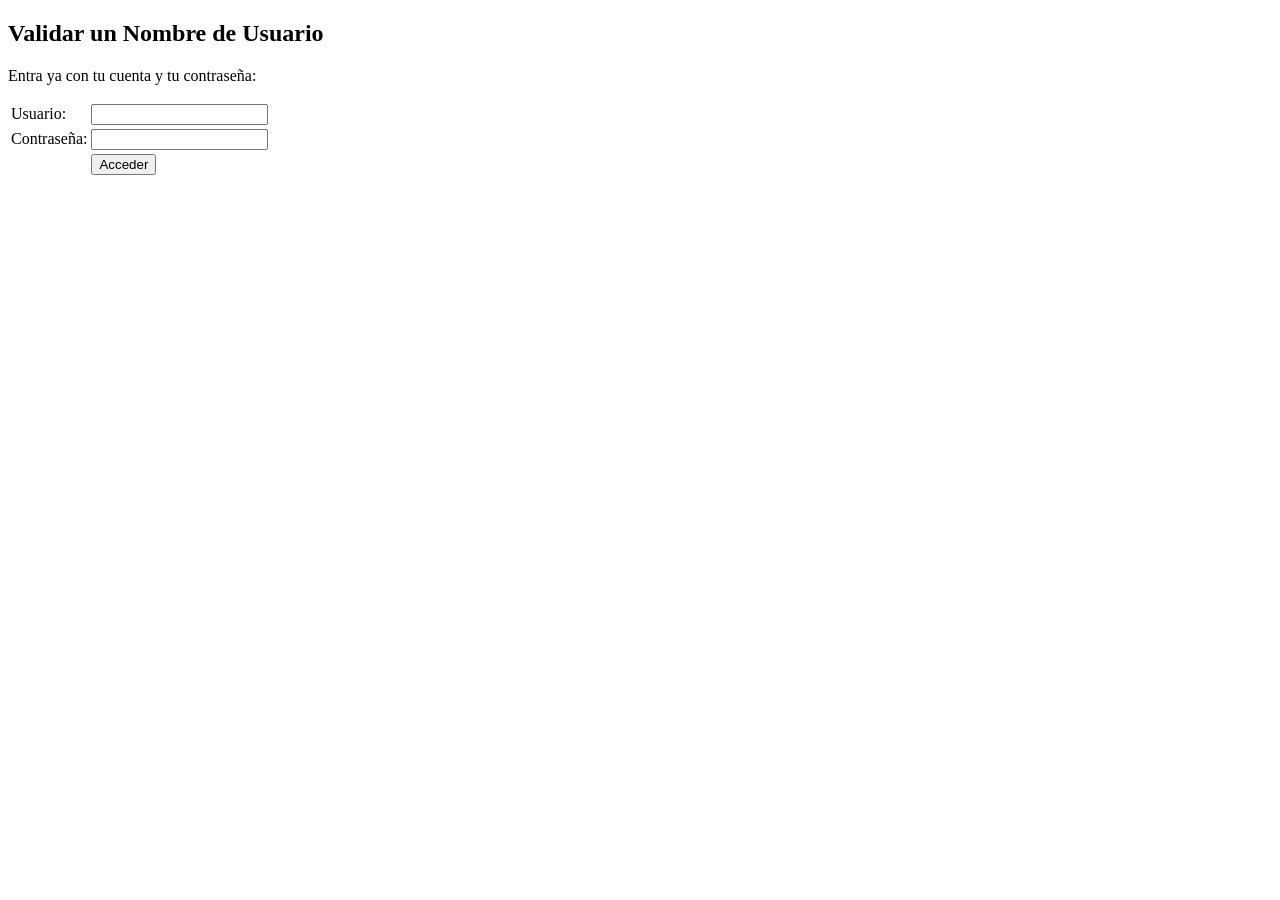
==== proyecto_2026/password/index.html @ 1338fcfe "login 24-05-2026" ====
<?php ?>
<!DOCTYPE html >
<html>
	<head>
		<meta http-equiv="Content-Type" content="text/html; charset=utf-8" />
		<link rel="stylesheet" type="text/css" href="mystyle.css" />
		<script type="text/javascript" ></script>
		<title>Alber Delfin Peña Ortigoza</title>
<script type="text/javascript">
	
</script>
	</head>
<body >
	<section id='top'>
		<header id="header">
			<h1>Validar un Nombre de Usuario</h1>
		</header>
	</section>
	<section id="menus">
		<nav id="top_menu">
			<ul>
			</ul>
		</nav>
	</section>
<div id="wrapper">
	<section id="cuerpo">
		<form action="login.php" method="POST" name="formulario">
			<p> Entra ya con tu cuenta y tu contraseña: </p>
			<table>
				<tr>
					<td>Usuario:</td>
					<td> <input type="text" class="input_field" name="usuario" /></td>
					
				</tr>
				<tr>
					<td>Contraseña:</td>
					<td> <input type="password" class="input_field" name="contrasena" /></td>
				</tr>
				<tr>
					<td></td>
					<td><input type="submit" value="Acceder"/></td>
				</tr>
			</table>
		</form>
		

	</section>
	

</div>	
</body>
</html>
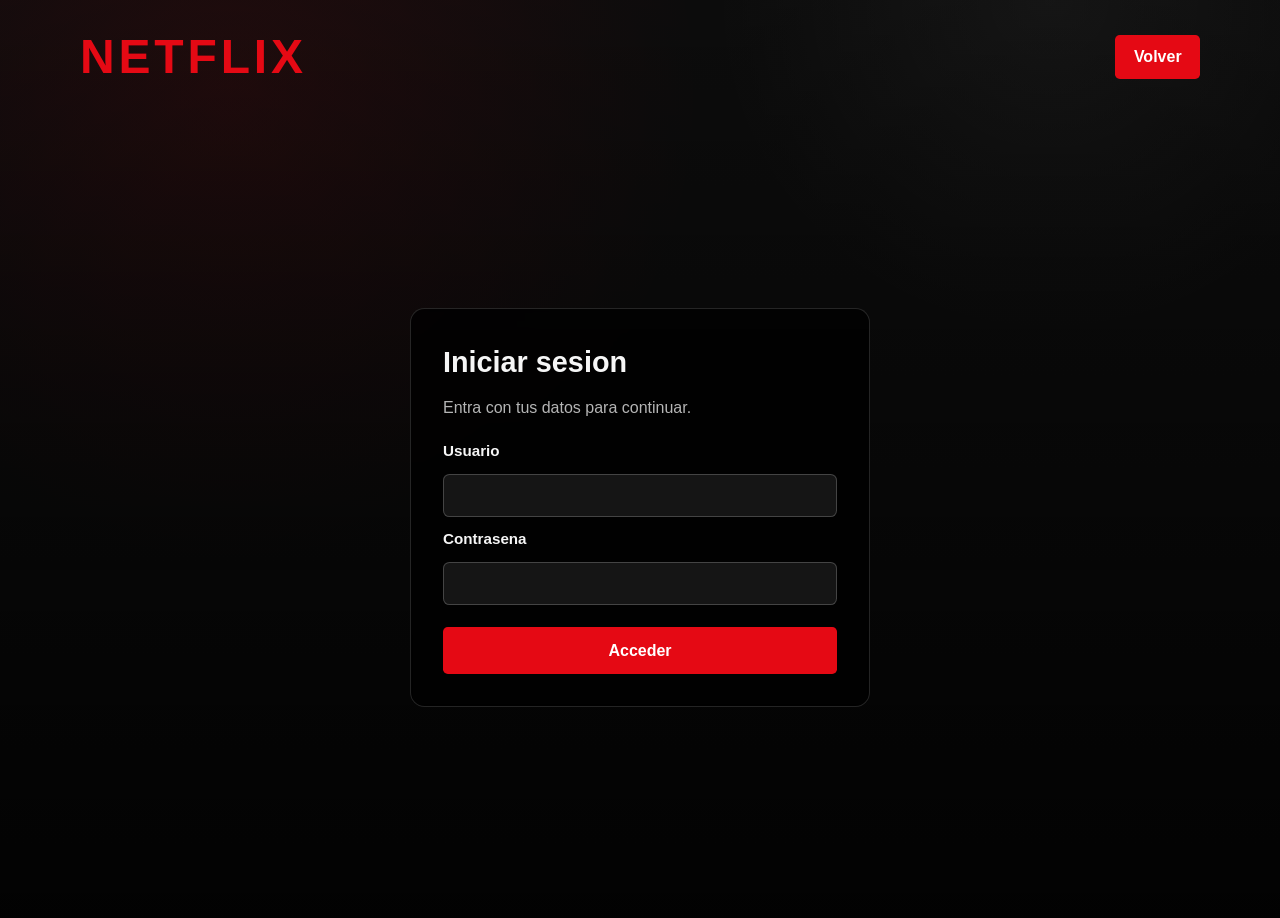
==== commit 1f242e06: "login 27-05-2026" ====
--- a/proyecto_2026/password/index.html
+++ b/proyecto_2026/password/index.html
@@ -1,52 +1,33 @@
-<?php ?>
-<!DOCTYPE html >
-<html>
-	<head>
-		<meta http-equiv="Content-Type" content="text/html; charset=utf-8" />
-		<link rel="stylesheet" type="text/css" href="mystyle.css" />
-		<script type="text/javascript" ></script>
-		<title>Alber Delfin Peña Ortigoza</title>
-<script type="text/javascript">
-	
-</script>
-	</head>
-<body >
-	<section id='top'>
-		<header id="header">
-			<h1>Validar un Nombre de Usuario</h1>
-		</header>
-	</section>
-	<section id="menus">
-		<nav id="top_menu">
-			<ul>
-			</ul>
-		</nav>
-	</section>
-<div id="wrapper">
-	<section id="cuerpo">
-		<form action="login.php" method="POST" name="formulario">
-			<p> Entra ya con tu cuenta y tu contraseña: </p>
-			<table>
-				<tr>
-					<td>Usuario:</td>
-					<td> <input type="text" class="input_field" name="usuario" /></td>
-					
-				</tr>
-				<tr>
-					<td>Contraseña:</td>
-					<td> <input type="password" class="input_field" name="contrasena" /></td>
-				</tr>
-				<tr>
-					<td></td>
-					<td><input type="submit" value="Acceder"/></td>
-				</tr>
-			</table>
-		</form>
-		
+<!DOCTYPE html>
+<html lang="es">
+<head>
+  <meta charset="UTF-8" />
+  <meta name="viewport" content="width=device-width, initial-scale=1.0" />
+  <title>Iniciar Sesion | Netflix Delfin</title>
+  <link rel="stylesheet" href="netflix-delfin.css" />
+</head>
+<body>
+  <header class="main-header login-header">
+    <div class="overlay"></div>
+    <nav class="navbar container">
+      <h1 class="logo">NETFLIX</h1>
+      <a class="btn-login" href="Netflix-Delfin.html">Volver</a>
+    </nav>
 
-	</section>
-	
+    <div class="container login-wrap">
+      <form class="login-panel" action="login.php" method="POST" name="formulario">
+        <h2>Iniciar sesion</h2>
+        <p>Entra con tus datos para continuar.</p>
 
-</div>	
+        <label for="usuario">Usuario</label>
+        <input id="usuario" type="text" name="usuario" required />
+
+        <label for="contrasena">Contrasena</label>
+        <input id="contrasena" type="password" name="contrasena" required />
+
+        <button class="btn-cta" type="submit">Acceder</button>
+      </form>
+    </div>
+  </header>
 </body>
 </html>
--- a/proyecto_2026/password/netflix-delfin.css
+++ b/proyecto_2026/password/netflix-delfin.css
@@ -0,0 +1,357 @@
+@import url('https://fonts.googleapis.com/css2?family=Bebas+Neue&family=Montserrat:wght@400;500;700&display=swap');
+
+:root {
+  --bg: #0f0f0f;
+  --bg-soft: #181818;
+  --text: #f6f6f6;
+  --muted: #b5b5b5;
+  --red: #e50914;
+  --red-dark: #b20710;
+  --panel: rgba(15, 15, 15, 0.78);
+  --border: rgba(255, 255, 255, 0.14);
+}
+
+* {
+  box-sizing: border-box;
+}
+
+body {
+  margin: 0;
+  font-family: 'Montserrat', sans-serif;
+  color: var(--text);
+  background:
+    radial-gradient(circle at 18% 10%, rgba(229, 9, 20, 0.2), transparent 35%),
+    radial-gradient(circle at 82% 0%, rgba(255, 255, 255, 0.08), transparent 24%),
+    var(--bg);
+  line-height: 1.5;
+}
+
+img {
+  max-width: 100%;
+  display: block;
+}
+
+.container {
+  width: min(1120px, 92vw);
+  margin-inline: auto;
+}
+
+.main-header {
+  position: relative;
+  min-height: 78vh;
+  background:
+    linear-gradient(to top, rgba(15, 15, 15, 0.96) 15%, rgba(15, 15, 15, 0.4) 45%),
+    url('https://images.unsplash.com/photo-1489599849927-2ee91cede3ba?auto=format&fit=crop&w=1700&q=80') center/cover no-repeat;
+}
+
+.overlay {
+  position: absolute;
+  inset: 0;
+  background: linear-gradient(to top, rgba(0, 0, 0, 0.85), rgba(0, 0, 0, 0.2));
+}
+
+.navbar,
+.hero {
+  position: relative;
+  z-index: 1;
+}
+
+.navbar {
+  padding: 1.3rem 0;
+  display: flex;
+  justify-content: space-between;
+  align-items: center;
+}
+
+.logo {
+  margin: 0;
+  font-family: 'Bebas Neue', sans-serif;
+  letter-spacing: 0.08em;
+  font-size: clamp(2rem, 4vw, 3rem);
+  color: var(--red);
+}
+
+.btn-login,
+.btn-cta {
+  border: 0;
+  background: var(--red);
+  color: white;
+  font-weight: 700;
+  border-radius: 0.3rem;
+  cursor: pointer;
+  transition: transform 0.25s ease, background 0.25s ease;
+}
+
+.btn-login {
+  text-decoration: none;
+  padding: 0.62rem 1.15rem;
+}
+
+.btn-login:hover,
+.btn-cta:hover {
+  background: var(--red-dark);
+  transform: translateY(-2px);
+}
+
+.hero {
+  text-align: center;
+  padding: 5rem 0 6rem;
+}
+
+.hero h2 {
+  margin: 0;
+  font-size: clamp(2rem, 5vw, 4.2rem);
+  max-width: 18ch;
+  margin-inline: auto;
+}
+
+.hero p {
+  font-size: clamp(1rem, 2.1vw, 1.35rem);
+  margin: 0.8rem 0;
+}
+
+.hero-small {
+  color: var(--muted);
+}
+
+.btn-cta {
+  padding: 0.9rem 1.6rem;
+  font-size: 1rem;
+  margin-top: 0.7rem;
+}
+
+.top10 {
+  padding: 3rem 0 2rem;
+}
+
+.section-title {
+  display: flex;
+  justify-content: space-between;
+  gap: 1rem;
+  align-items: baseline;
+  margin-bottom: 1.25rem;
+}
+
+.section-title h3 {
+  margin: 0;
+  font-size: clamp(1.4rem, 3vw, 2rem);
+}
+
+.section-title span {
+  color: var(--muted);
+}
+
+.carousel {
+  overflow: hidden;
+  border-radius: 0.95rem;
+  mask-image: linear-gradient(to right, transparent 0, black 3rem, black calc(100% - 3rem), transparent 100%);
+}
+
+.carousel-track {
+  display: flex;
+  gap: 1rem;
+  width: max-content;
+  animation: slideTop10 45s linear infinite;
+}
+
+.carousel:hover .carousel-track {
+  animation-play-state: paused;
+}
+
+.movie-card {
+  position: relative;
+  width: 210px;
+  background: linear-gradient(160deg, rgba(255, 255, 255, 0.06), rgba(255, 255, 255, 0.01));
+  border: 1px solid var(--border);
+  border-radius: 0.85rem;
+  overflow: hidden;
+  transition: transform 0.25s ease, border-color 0.25s ease;
+  flex-shrink: 0;
+}
+
+.movie-card:hover {
+  transform: translateY(-5px) scale(1.02);
+  border-color: rgba(229, 9, 20, 0.6);
+}
+
+.rank {
+  position: absolute;
+  top: 0.45rem;
+  left: 0.55rem;
+  width: 2rem;
+  height: 2rem;
+  border-radius: 999px;
+  display: grid;
+  place-items: center;
+  font-size: 0.95rem;
+  font-weight: 700;
+  background: rgba(0, 0, 0, 0.7);
+  border: 1px solid rgba(255, 255, 255, 0.3);
+}
+
+.movie-card img {
+  aspect-ratio: 16 / 9;
+  object-fit: cover;
+}
+
+.movie-card h4 {
+  margin: 0;
+  padding: 0.75rem;
+  font-size: 0.88rem;
+}
+
+@keyframes slideTop10 {
+  from {
+    transform: translateX(0);
+  }
+  to {
+    transform: translateX(calc(-50% - 0.5rem));
+  }
+}
+
+.features {
+  border-top: 6px solid #242424;
+  border-bottom: 6px solid #242424;
+  margin-top: 2.8rem;
+  background: var(--bg-soft);
+}
+
+.feature-grid {
+  display: grid;
+  grid-template-columns: repeat(3, minmax(0, 1fr));
+  gap: 1.3rem;
+  padding: 2.2rem 0;
+}
+
+.feature-grid article {
+  padding: 1rem;
+  border-radius: 0.8rem;
+  background: linear-gradient(150deg, rgba(229, 9, 20, 0.13), rgba(255, 255, 255, 0.03));
+  border: 1px solid var(--border);
+}
+
+.feature-grid h3 {
+  margin-top: 0;
+}
+
+.faq {
+  padding: 3rem 0;
+}
+
+.faq h3 {
+  font-size: clamp(1.35rem, 2.8vw, 2rem);
+}
+
+.faq details {
+  border: 1px solid var(--border);
+  border-radius: 0.4rem;
+  background: #222;
+  margin: 0.8rem 0;
+  padding: 0.95rem 1rem;
+}
+
+.faq summary {
+  cursor: pointer;
+  font-weight: 700;
+}
+
+.footer {
+  border-top: 1px solid var(--border);
+  padding: 1.3rem 0;
+  color: var(--muted);
+  text-align: center;
+}
+
+.login-header {
+  min-height: 100vh;
+}
+
+.login-wrap {
+  position: relative;
+  z-index: 1;
+  min-height: calc(100vh - 96px);
+  display: grid;
+  place-items: center;
+  padding: 2rem 0 3rem;
+}
+
+.login-panel {
+  width: min(460px, 92vw);
+  background: rgba(0, 0, 0, 0.78);
+  border: 1px solid var(--border);
+  border-radius: 0.9rem;
+  padding: 2rem;
+  display: grid;
+  gap: 0.7rem;
+  backdrop-filter: blur(2px);
+}
+
+.login-panel h2 {
+  margin: 0;
+  font-size: 1.8rem;
+}
+
+.login-panel p {
+  margin: 0 0 0.6rem;
+  color: var(--muted);
+}
+
+.login-panel label {
+  font-size: 0.95rem;
+  font-weight: 600;
+}
+
+.login-panel input {
+  width: 100%;
+  border: 1px solid rgba(255, 255, 255, 0.2);
+  background: rgba(255, 255, 255, 0.08);
+  color: var(--text);
+  border-radius: 0.4rem;
+  padding: 0.8rem 0.85rem;
+  outline: none;
+}
+
+.login-panel input:focus {
+  border-color: rgba(229, 9, 20, 0.85);
+}
+
+.login-panel .btn-cta {
+  margin-top: 0.7rem;
+  width: 100%;
+}
+
+@media (max-width: 1024px) {
+  .movie-card {
+    width: 185px;
+  }
+}
+
+@media (max-width: 780px) {
+  .main-header {
+    min-height: 70vh;
+  }
+
+  .carousel {
+    overflow-x: auto;
+    mask-image: none;
+    padding-bottom: 0.5rem;
+  }
+
+  .carousel-track {
+    animation: none;
+    padding-right: 1rem;
+  }
+
+  .movie-card {
+    width: 165px;
+  }
+
+  .feature-grid {
+    grid-template-columns: 1fr;
+  }
+
+  .section-title {
+    flex-direction: column;
+    align-items: flex-start;
+  }
+}
